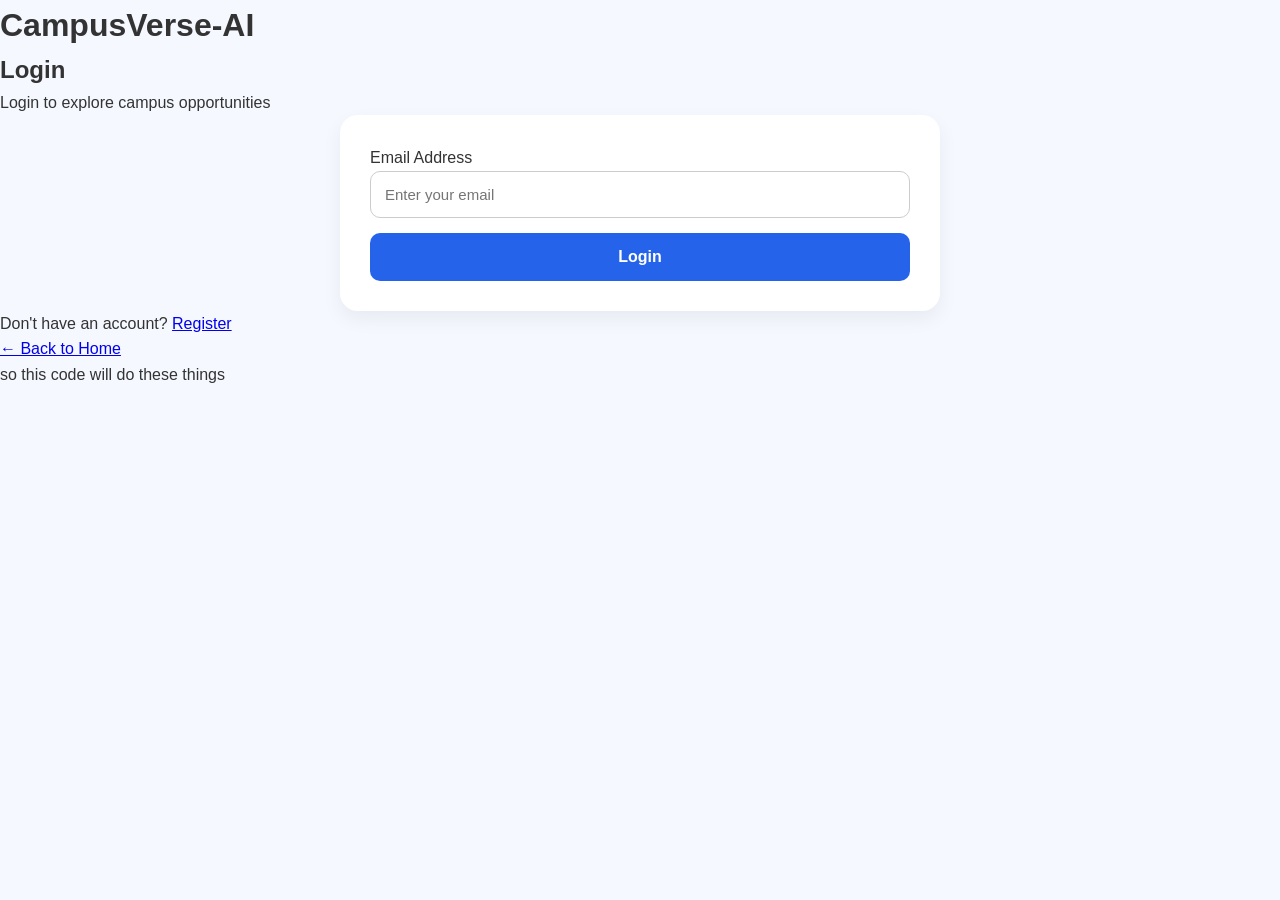
==== login.html @ 5d320e47 "Add login.html for user authentication This file contains the HTML structure for the login page, inc" ====
<!DOCTYPE html>
<html lang="en">
<head>
    <meta charset="UTF-8">
    <meta name="viewport" content="width=device-width, initial-scale=1.0">

    <title>Login | CampusVerse-AI</title>

    <link rel="stylesheet" href="style.css">
</head>

<body>

    <div class="login-container">

        <div class="login-box">

            <h1>CampusVerse-AI</h1>

            <h2>Login</h2>

            <p>Login to explore campus opportunities</p>

            <form>

                <label for="email">Email Address</label>

                <input 
                    type="email" 
                    id="email" 
                    placeholder="Enter your email"
                    required
                >

                <button type="submit">Login</button>

            </form>

            <p class="register-text">
                Don't have an account?
                <a href="register.html">Register</a>
            </p>

            <a href="index.html" class="back-home">
                ← Back to Home
            </a>

        </div>

    </div>

</body>
</html>  so this code will do these things
---- style.css ----
* {
    margin: 0;
    padding: 0;
    box-sizing: border-box;
    font-family: 'Poppins', sans-serif;
}

html {
    scroll-behavior: smooth;
}

body {
    background: #f5f8ff;
    color: #333;
    line-height: 1.6;
}

/* Navigation */
nav {
    display: flex;
    justify-content: space-between;
    align-items: center;
    background: #0f172a;
    color: white;
    padding: 18px 8%;
    position: sticky;
    top: 0;
    z-index: 1000;
    box-shadow: 0 2px 10px rgba(0,0,0,0.15);
}

.logo {
    font-size: 26px;
    font-weight: 700;
    color: #60a5fa;
}

nav ul {
    display: flex;
    list-style: none;
}

nav ul li {
    margin-left: 20px;
}

nav ul li a {
    color: white;
    text-decoration: none;
    font-size: 15px;
    transition: 0.3s;
}

nav ul li a:hover {
    color: #60a5fa;
}

/* Hero Section */
.hero {
    text-align: center;
    padding: 90px 20px;
    background: linear-gradient(135deg, #2563eb, #7c3aed);
    color: white;
}

.hero h1 {
    font-size: 52px;
}

.hero h2 {
    margin-top: 10px;
    font-weight: 500;
}

.hero p {
    max-width: 700px;
    margin: 20px auto;
}

.search-box {
    margin-top: 30px;
    display: flex;
    justify-content: center;
    align-items: center;
    gap: 10px;
    flex-wrap: wrap;
}

.search-box input {
    width: 320px;
    padding: 14px;
    border: none;
    border-radius: 10px;
    font-size: 16px;
    outline: none;
}

.search-box button {
    padding: 14px 25px;
    border: none;
    border-radius: 10px;
    background: #111827;
    color: white;
    font-weight: 600;
    cursor: pointer;
    transition: 0.3s;
}

.search-box button:hover {
    background: #000;
}

#message {
    margin-top: 20px;
    font-size: 18px;
    font-weight: 500;
}

/* Sections */
section {
    padding: 70px 8%;
}

section h2 {
    text-align: center;
    margin-bottom: 25px;
    font-size: 34px;
    color: #1e3a8a;
}

#about p {
    max-width: 800px;
    margin: 0 auto;
    text-align: center;
    font-size: 18px;
}

/* Cards */
.cards {
    display: grid;
    grid-template-columns: repeat(auto-fit, minmax(260px, 1fr));
    gap: 25px;
    margin-top: 30px;
}

.card {
    background: white;
    padding: 25px;
    border-radius: 18px;
    box-shadow: 0 8px 20px rgba(0,0,0,0.06);
    transition: 0.3s;
    display: flex;
    flex-direction: column;
    justify-content: space-between;
}

.card:hover {
    transform: translateY(-8px);
    box-shadow: 0 12px 25px rgba(0,0,0,0.1);
}

.card h3 {
    color: #2563eb;
    margin-bottom: 12px;
}

.main-navigator-card {
    max-width: 600px;
    margin: 0 auto;
    text-align: center;
}

.event-btn {
    margin-top: 15px;
    padding: 10px;
    border: none;
    background: #2563eb;
    color: white;
    border-radius: 8px;
    cursor: pointer;
    font-size: 14px;
    transition: 0.3s;
}

.event-btn:hover {
    background: #1d4ed8;
}

/* Assistant */
#assistant {
    text-align: center;
    background: #eef2ff;
    border-radius: 20px;
    margin: 40px 8%;
}

.assistant-box {
    display: flex;
    justify-content: center;
    gap: 10px;
    flex-wrap: wrap;
}

#assistant input {
    width: 340px;
    padding: 14px;
    border-radius: 10px;
    border: 1px solid #ccc;
    font-size: 15px;
    outline: none;
}

#assistant button {
    padding: 14px 24px;
    border: none;
    background: #2563eb;
    color: white;
    border-radius: 10px;
    cursor: pointer;
    font-weight: 600;
    transition: 0.3s;
}

#assistant button:hover {
    background: #1d4ed8;
}

.answer-box {
    margin-top: 20px;
    font-size: 16px;
    line-height: 1.8;
}

/* Forms */
form {
    max-width: 600px;
    margin: auto;
    background: white;
    padding: 30px;
    border-radius: 18px;
    box-shadow: 0 8px 20px rgba(0,0,0,0.06);
}

form input,
form textarea {
    width: 100%;
    padding: 14px;
    margin-bottom: 15px;
    border-radius: 10px;
    border: 1px solid #ccc;
    font-size: 15px;
    outline: none;
}

form textarea {
    height: 120px;
    resize: vertical;
}

form button {
    width: 100%;
    padding: 15px;
    border: none;
    background: #2563eb;
    color: white;
    border-radius: 10px;
    cursor: pointer;
    font-size: 16px;
    font-weight: 600;
    transition: 0.3s;
}

form button:hover {
    background: #1d4ed8;
}

.form-feedback {
    text-align: center;
    margin-top: 15px;
    font-weight: 500;
}

/* Contact */
#contact {
    text-align: center;
    line-height: 2;
}

/* Footer */
footer {
    background: #0f172a;
    color: white;
    text-align: center;
    padding: 25px;
}

/* Responsive */
@media(max-width: 768px) {
    nav {
        flex-direction: column;
        padding: 15px;
    }

    nav ul {
        flex-wrap: wrap;
        justify-content: center;
        margin-top: 15px;
        gap: 10px;
    }

    nav ul li {
        margin-left: 0;
    }

    .hero h1 {
        font-size: 36px;
    }

    .search-box input,
    #assistant input {
        width: 100%;
    }

    .search-box button,
    #assistant button {
        width: 100%;
    }

    section {
        padding: 50px 5%;
    }
}

/* Background image for Lost & Maintenance */

#lost-found,
#maintenance {
    position: relative;
    overflow: hidden;
}

#lost-found .section-bg,
#maintenance .section-bg {
    position: absolute;
    top: 0;
    left: 0;
    width: 100%;
    height: 100%;
    background: url("jgi.png") center center/cover no-repeat;
    opacity: 0.08;
    filter: blur(2px);
    z-index: 0;
}

#lost-found h2,
#maintenance h2,
#lostFoundForm,
#maintenanceForm,
#lostMessage,
#maintMessage {
    position: relative;
    z-index: 1;
}
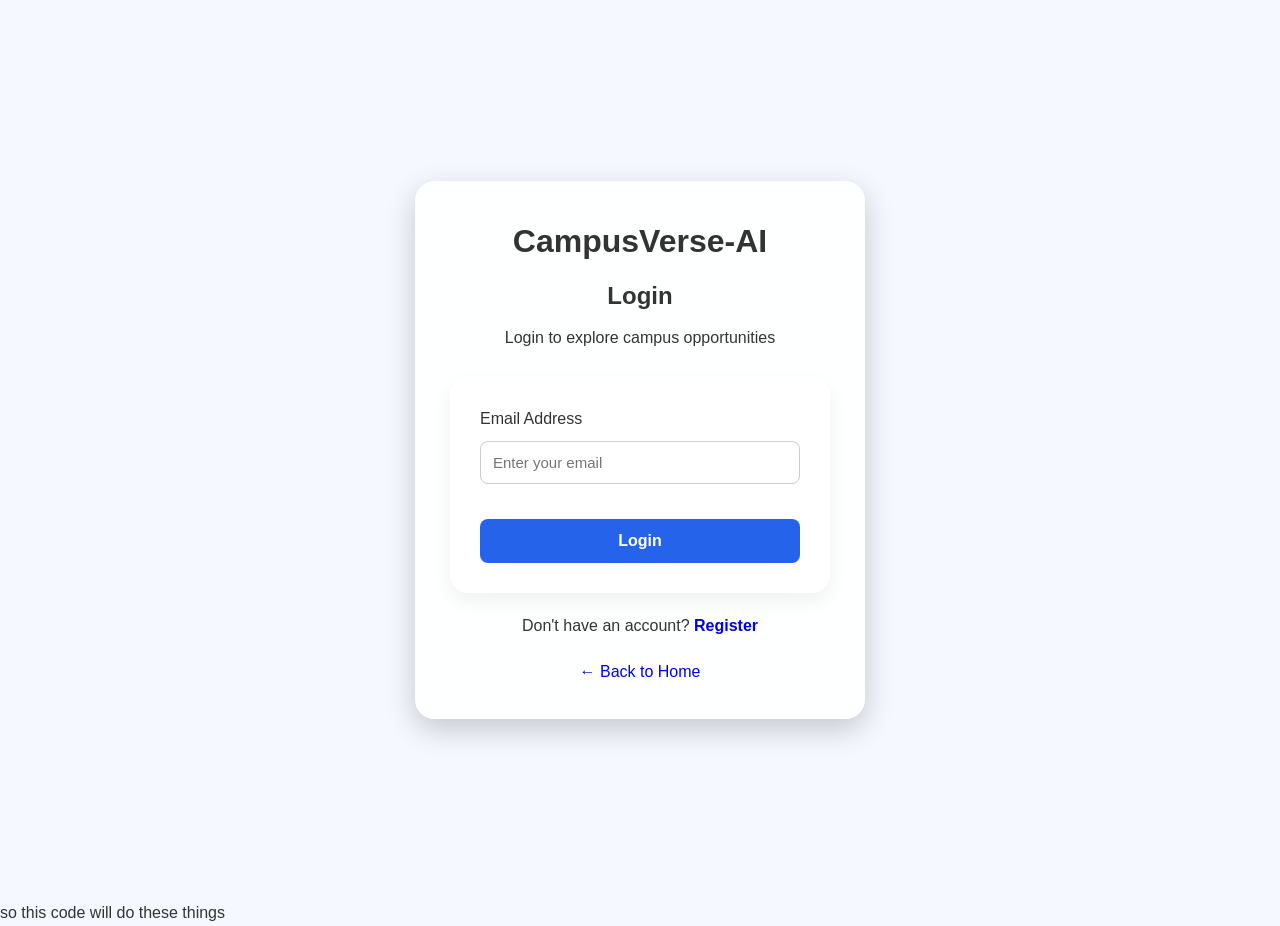
==== commit 94ca7481: "Fix formatting in login.html" ====
--- a/login.html
+++ b/login.html
@@ -8,7 +8,7 @@
 
     <link rel="stylesheet" href="style.css">
 </head>
-
+    
 <body>
 
     <div class="login-container">
--- a/style.css
+++ b/style.css
@@ -361,3 +361,94 @@
     position: relative;
     z-index: 1;
 }
+/* ================================
+   LOGIN AND REGISTER PAGES
+================================ */
+
+.login-container,
+.register-container {
+    min-height: 100vh;
+    display: flex;
+    justify-content: center;
+    align-items: center;
+    padding: 20px;
+}
+
+.login-box,
+.register-box {
+    width: 100%;
+    max-width: 450px;
+    padding: 35px;
+    border-radius: 20px;
+    text-align: center;
+    background: rgba(255, 255, 255, 0.95);
+    box-shadow: 0 10px 30px rgba(0, 0, 0, 0.2);
+}
+
+.login-box h1,
+.register-box h1 {
+    margin-bottom: 10px;
+}
+
+.login-box h2,
+.register-box h2 {
+    margin-bottom: 10px;
+}
+
+.login-box form,
+.register-box form {
+    display: flex;
+    flex-direction: column;
+    text-align: left;
+    gap: 10px;
+    margin-top: 25px;
+}
+
+.login-box input,
+.register-box input,
+.register-box select {
+    padding: 12px;
+    border: 1px solid #ccc;
+    border-radius: 8px;
+    font-size: 15px;
+}
+
+.login-box button,
+.register-box button {
+    padding: 13px;
+    border: none;
+    border-radius: 8px;
+    cursor: pointer;
+    font-size: 16px;
+    font-weight: bold;
+    margin-top: 10px;
+}
+
+.register-text,
+.login-text {
+    margin-top: 20px;
+}
+
+.register-text a,
+.login-text a {
+    font-weight: bold;
+    text-decoration: none;
+}
+
+.back-home {
+    display: inline-block;
+    margin-top: 20px;
+    text-decoration: none;
+}
+/* Login Link */
+nav ul li:last-child a {
+    background: #6c63ff;
+    color: white;
+    padding: 10px 18px;
+    border-radius: 20px;
+    font-weight: 600;
+}
+
+nav ul li:last-child a:hover {
+    background: #5548d9;
+}
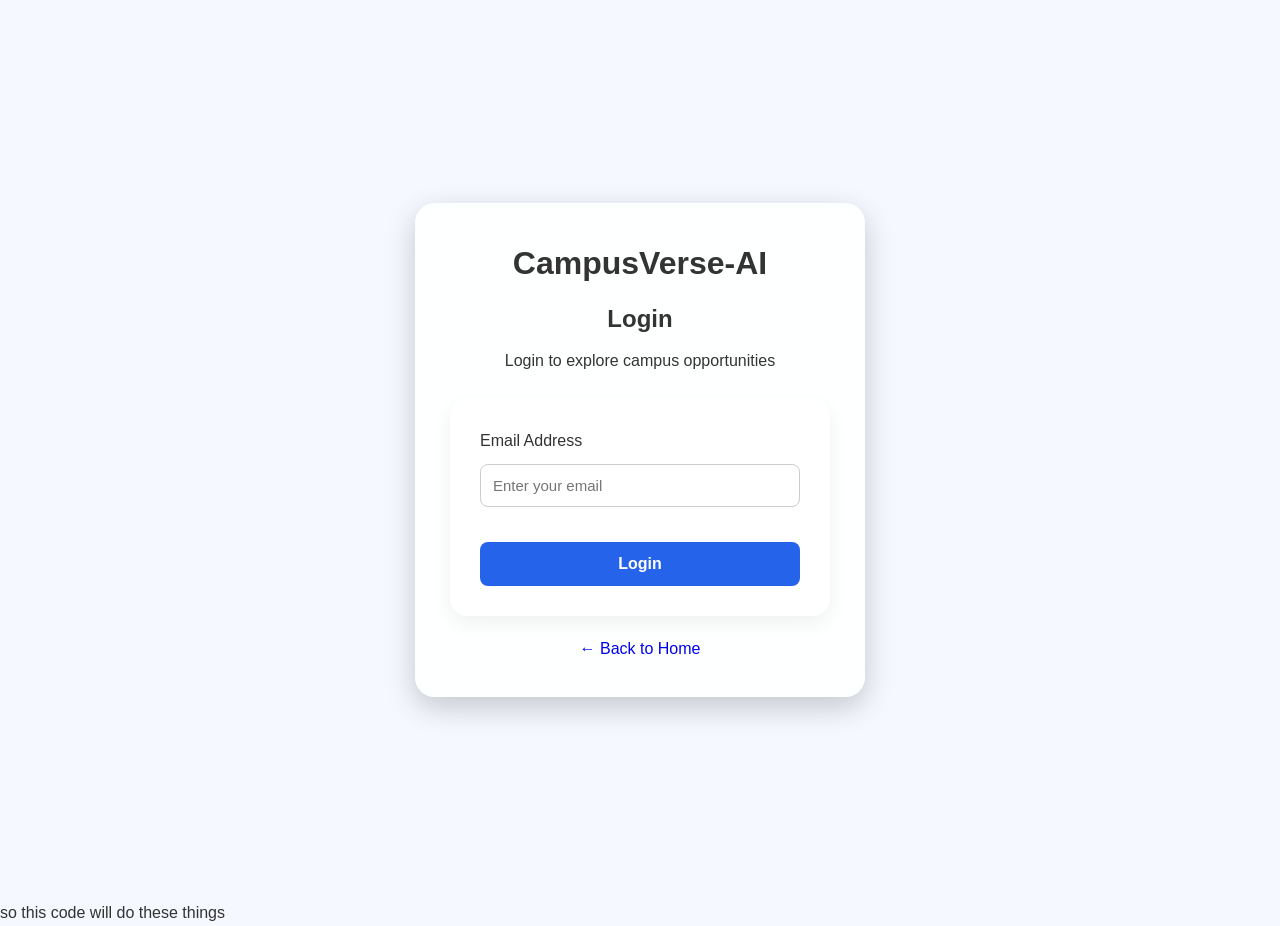
==== commit dd06f6a1: "Remove registration text and link from login.html Removed registration prompt from login page." ====
--- a/login.html
+++ b/login.html
@@ -36,11 +36,6 @@
 
             </form>
 
-            <p class="register-text">
-                Don't have an account?
-                <a href="register.html">Register</a>
-            </p>
-
             <a href="index.html" class="back-home">
                 ← Back to Home
             </a>
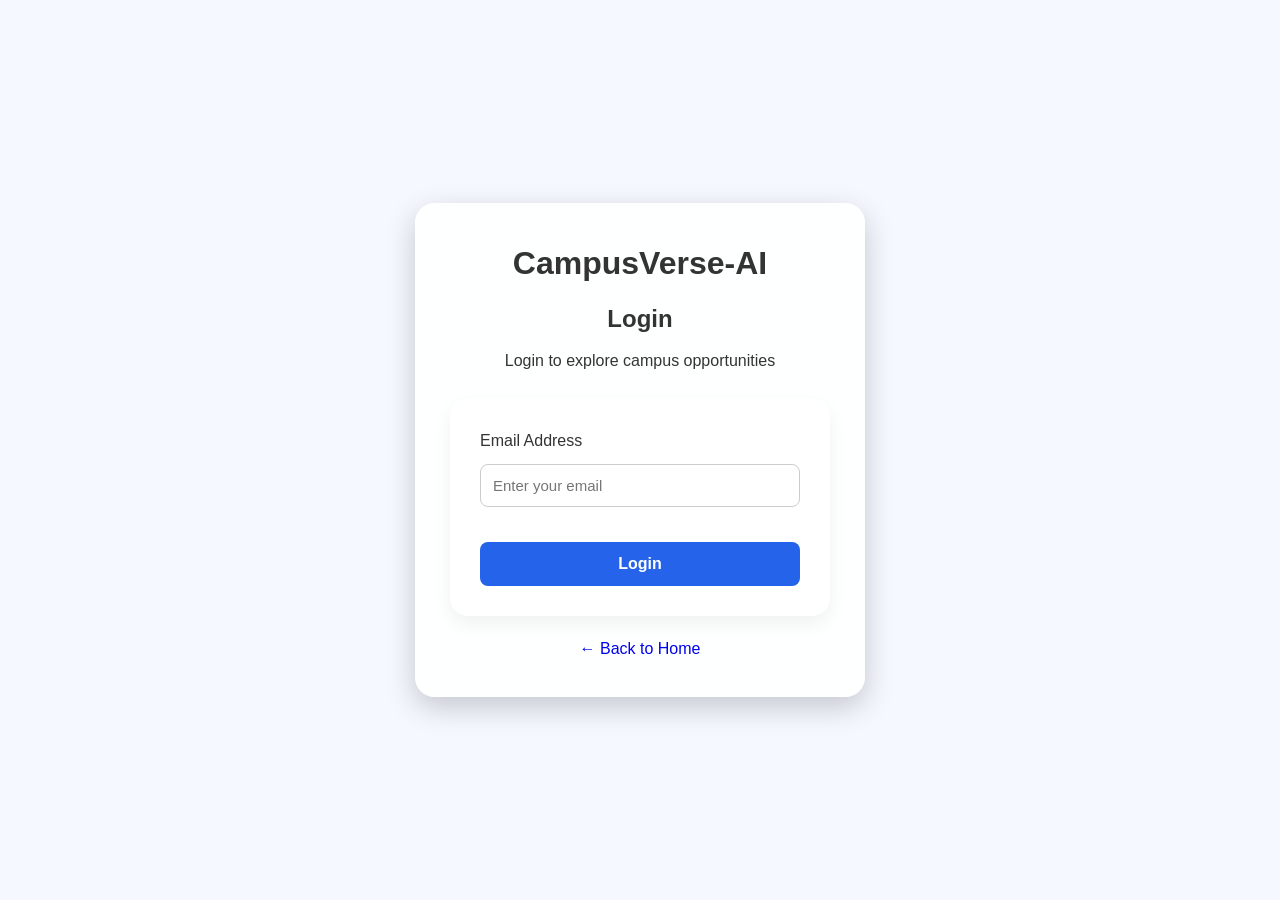
==== commit bbfbefff: "Clean up closing HTML tag Removed unnecessary comment from the end of the HTML file." ====
--- a/login.html
+++ b/login.html
@@ -45,4 +45,4 @@
     </div>
 
 </body>
-</html>  so this code will do these things
+</html> 
